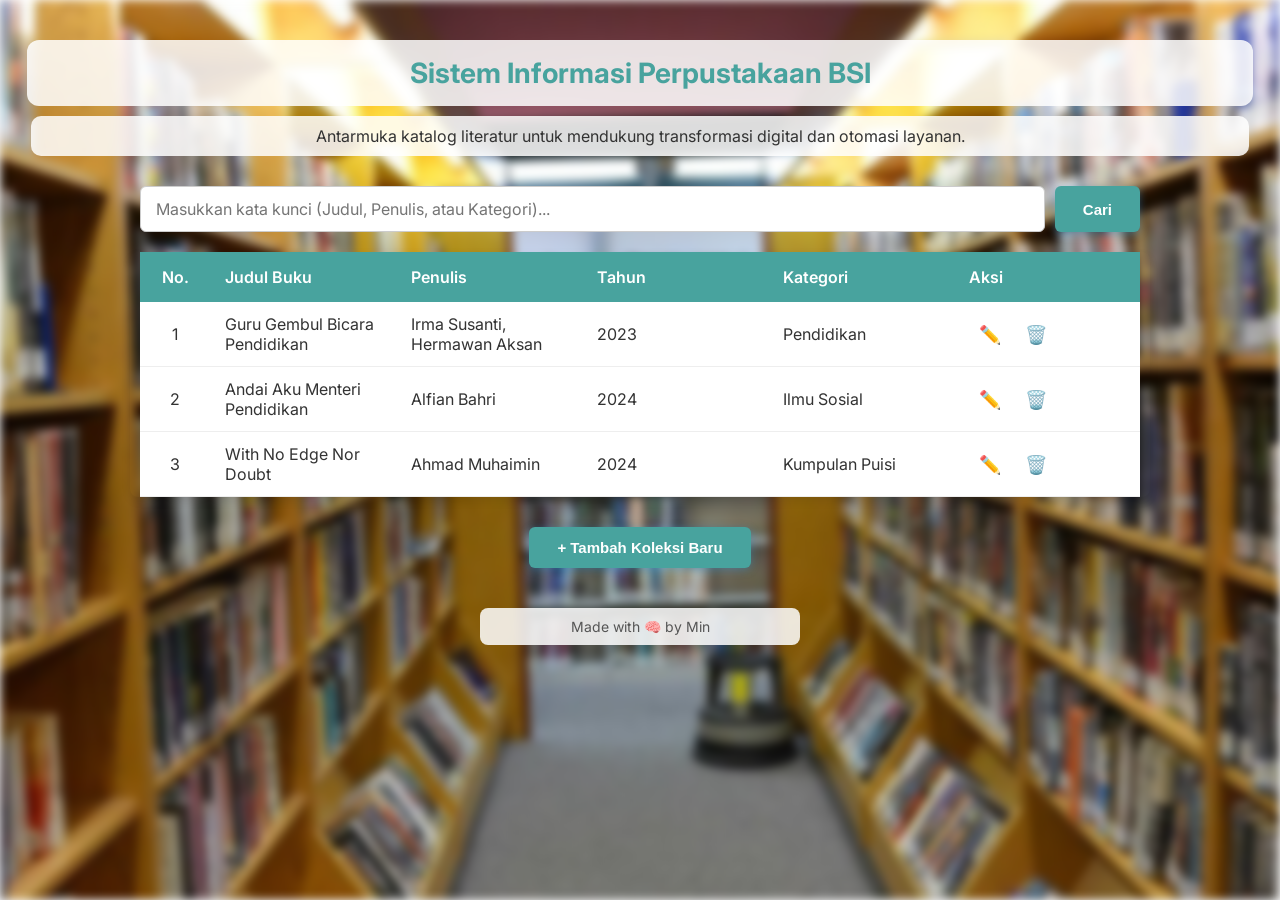
==== index.html @ ca80506d "Add min" ====
<!DOCTYPE html>
<html lang="id">
<head>
    <meta charset="UTF-8">
    <meta name="viewport" content="width=device-width, initial-scale=1.0">
    <link href="https://fonts.googleapis.com/css2?family=Inter:wght@100..900&display=swap" rel="stylesheet">
    <title>Sistem Otomasi Perpustakaan Digital</title>
    
    <style>
        /* (Kode CSS ini sama persis dengan sebelumnya, tidak ada yang diubah) */
        body { 
            font-family: 'Inter', sans-serif; 
            color: #333; 
            margin: 0; 
            padding: 40px 20px; 
            position: relative;
            box-sizing: border-box;
        }
        body::before {
            content: '';
            position: fixed;
            top: 0;
            left: 0;
            width: 100%;
            height: 100%;
            background-image: url('assets/perpus.jpeg');
            background-size: cover;
            background-position: center;
            filter: blur(5px);
            z-index: -1;
        }
        h1 { font-size: 28px; color: #48a39e; text-align: center; padding: 16px 24px; margin: 0 auto 10px; background-color: rgba(255,255,255,0.85); border-radius: 12px; max-width: 95%; word-break: break-word; }
        .deskripsi-sistem { text-align: center; font-size: 16px; color: #333333; margin: 0 auto 30px; padding: 10px 20px; background-color: rgba(255,255,255,0.85); border-radius: 10px; max-width: 95%; word-break: break-word; }
        
        .wadah-pencarian { max-width: 1000px; margin: 0 auto 20px auto; display: flex; gap: 10px; }
        .input-pencarian { flex-grow: 1; padding: 12px 15px; border: 1px solid #ccc; border-radius: 6px; font-size: 16px; font-family: inherit; transition: border-color 0.3s; }
        .input-pencarian:focus { outline: none; border-color: #48a39e; box-shadow: 0 0 5px rgba(52, 152, 219, 0.3); }
        .tombol-cari { display: inline-block; background-color: #48a39e; color: white; border: none; padding: 12px 28px; border-radius: 6px; font-weight: bold; font-size: 15px; cursor: pointer; transition: all 0.3s ease; box-shadow: 0 2px 8px rgba(52, 152, 219, 0.4); box-sizing: border-box; }
        .tombol-cari:hover { background-color: #F2AB3B; box-shadow: 0 4px 12px rgba(52, 152, 219, 0.45); transform: translateY(-2px); }

        .wadah-tabel { width: 100%; max-width: 1000px; margin: 0 auto 30px auto; overflow-x: auto; box-shadow: 0 4px 10px rgba(0,0,0,0.08); border-radius: 8px; padding: 0 10px; }
        table { width: 100%; border-collapse: collapse; background-color: #ffffff; table-layout: fixed; }
        th { background-color: #48a39e; color: #ffffff; padding: 15px; text-align: left; font-weight: 600; white-space: nowrap; }
        th:first-child, td:first-child { width: 40px; text-align: center; }
        td { padding: 12px 15px; border-bottom: 1px solid #eeeeee; word-break: break-word; }
        tr:hover { background-color: #f8fbff; }

        .wadah-tombol { text-align: center; }
        .tombol-utama { display: inline-block; background-color: #48a39e; color: white; padding: 12px 28px; text-decoration: none; border-radius: 6px; font-weight: bold; font-size: 15px; transition: all 0.3s ease; box-shadow: 0 2px 8px rgba(52, 152, 219, 0.4); box-sizing: border-box; border: none; outline: none; }
        .tombol-utama:hover { background-color: #F2AB3B; box-shadow: 0 4px 12px rgba(52, 152, 219, 0.45); transform: translateY(-2px); }

        /* Tambahan: gaya untuk tautan judul buku di tabel */
        .link-buku { color: inherit; text-decoration: none; }
        .link-buku:hover { color: #F2AB3B; text-decoration: underline; }

        /* Pastikan input/textarea tidak overflow dari wadahnya */
        #formTambah input,
        #formTambah textarea {
            width: 100%;
            box-sizing: border-box;
        }

        /* Gaya untuk ikon aksi */
        .icon-edit, .icon-delete {
            cursor: pointer;
            margin: 0 5px;
            font-size: 18px;
            padding: 5px;
            border-radius: 4px;
            transition: background-color 0.3s;
        }
        .icon-edit:hover {
            background-color: #e8f4f8;
        }
        .icon-delete:hover {
            background-color: #ffeaea;
        }

        @media screen and (max-width: 600px) {
            body { padding: 15px 10px; }
            h1 { font-size: 24px; padding: 12px 18px; }
            .deskripsi-sistem { font-size: 14px; padding: 8px 16px; }
            th, td { padding: 8px 10px; font-size: 14px; }
            th { white-space: normal; }
            .wadah-pencarian { flex-direction: column; gap: 8px; }
            .input-pencarian { font-size: 14px; padding: 10px 12px; }
            .tombol-cari { width: 100%; padding: 10px; font-size: 14px; }
            .wadah-tabel { margin: 0 -10px; }
            table { font-size: 14px; }
            .wadah-tombol { margin: 20px 0; }
            .tombol-utama { display: block; width: 100%; font-size: 14px; padding: 12px; margin-bottom: 10px; }
            #formTambah { margin: 20px -10px; padding: 15px; }
            #formTambah h2 { font-size: 18px; }
            #formTambah > div { grid-template-columns: 1fr; }
            #formTambah label { padding: 10px; }
            #formTambah input, #formTambah textarea { font-size: 14px; padding: 8px; }
            .icon-edit, .icon-delete { font-size: 16px; padding: 4px; }
        }
    </style>
</head>
<body>

    <h1>Sistem Informasi Perpustakaan BSI</h1>
    <p class="deskripsi-sistem">Antarmuka katalog literatur untuk mendukung transformasi digital dan otomasi layanan.</p>

    <div class="wadah-pencarian">
        <input type="text" id="inputPencarian" class="input-pencarian" placeholder="Masukkan kata kunci (Judul, Penulis, atau Kategori)...">
        <button class="tombol-cari">Cari</button>
    </div>

    <div class="wadah-tabel">
        <table id="tabelKatalog">
            <tr>
                <th>No.</th>
                <th>Judul Buku</th>
                <th>Penulis</th>
                <th>Tahun</th>
                <th>Kategori</th>
            </tr>
            <tr>
                <td>1</td>
                <td><a class="link-buku" href="detail.html?id=1">Guru Gembul Bicara Pendidikan</a></td>
                <td>Irma Susanti, Hermawan Aksan</td>
                <td>2023</td>
                <td>Pendidikan</td>
            </tr>
            <tr>
                <td>2</td>
                <td><a class="link-buku" href="detail.html?id=2">Andai Aku Menteri Pendidikan</a></td>
                <td>Alfian Bahri</td>
                <td>2024</td>
                <td>Ilmu Sosial</td>
            </tr>
            <tr>
                <td>3</td>
                <td><a class="link-buku" href="detail.html?id=3">With No Edge Nor Doubt</a></td>
                <td>Ahmad Muhaimin</td>
                <td>2024</td>
                <td>Kumpulan Puisi</td>
            </tr>
        </table>
    </div>

    <div class="wadah-tombol">
        <button id="btnTambah" class="tombol-utama">+ Tambah Koleksi Baru</button>
    </div>

    <div id="formTambah" style="max-width: 800px; margin: 20px auto 30px auto; display: none; background: #fff; padding: 20px; border-radius: 8px; box-shadow: 0 4px 10px rgba(0,0,0,0.05);">
        <h2 style="margin-top: 0;">Tambah Koleksi Baru</h2>
        <div style="display: grid; grid-template-columns: 1fr 1fr; gap: 12px;">
            <label style="display: block; border: 1px solid #e0e0e0; border-radius: 10px; padding: 12px;">
                Judul
                <input id="inputJudul" type="text" style="width:100%; padding: 10px; margin-top: 6px; border: 1px solid #ccc; border-radius: 6px;" />
            </label>
            <label style="display: block; border: 1px solid #e0e0e0; border-radius: 10px; padding: 12px;">
                Penulis
                <input id="inputPenulis" type="text" style="width:100%; padding: 10px; margin-top: 6px; border: 1px solid #ccc; border-radius: 6px;" />
            </label>
            <label style="display: block; border: 1px solid #e0e0e0; border-radius: 10px; padding: 12px;">
                Tahun
                <input id="inputTahun" type="text" style="width:100%; padding: 10px; margin-top: 6px; border: 1px solid #ccc; border-radius: 6px;" />
            </label>
            <label style="display: block; border: 1px solid #e0e0e0; border-radius: 10px; padding: 12px;">
                Kategori
                <input id="inputKategori" type="text" style="width:100%; padding: 10px; margin-top: 6px; border: 1px solid #ccc; border-radius: 6px;" />
            </label>
            <label style="grid-column: 1 / -1; display: block; border: 1px solid #e0e0e0; border-radius: 10px; padding: 12px;">
                URL Cover (opsional)
                <input id="inputCover" type="text" placeholder="https://..." style="width:100%; padding: 10px; margin-top: 6px; border: 1px solid #ccc; border-radius: 6px;" />
            </label>
            <label style="grid-column: 1 / -1; display: block; border: 1px solid #e0e0e0; border-radius: 10px; padding: 12px;">
                Deskripsi (opsional)
                <textarea id="inputDeskripsi" rows="4" style="width:100%; padding: 10px; margin-top: 6px; border: 1px solid #ccc; border-radius: 6px;"></textarea>
            </label>
        </div>
        <div style="margin-top: 18px; display: flex; gap: 12px;">
            <button id="btnSimpan" class="tombol-utama" style="flex: 1;">Simpan</button>
            <button id="btnBatal" class="tombol-utama" style="flex: 1; background-color: #ccc; color: #333;">Batal</button>
        </div>
    </div>

    <script>
        const inputPencarian = document.getElementById("inputPencarian");
        const tabel = document.getElementById("tabelKatalog");
        const btnTambah = document.getElementById("btnTambah");
        const formTambah = document.getElementById("formTambah");
        const btnSimpan = document.getElementById("btnSimpan");
        const btnBatal = document.getElementById("btnBatal");
        const inputJudul = document.getElementById("inputJudul");
        const inputPenulis = document.getElementById("inputPenulis");
        const inputTahun = document.getElementById("inputTahun");
        const inputKategori = document.getElementById("inputKategori");
        const inputCover = document.getElementById("inputCover");
        const inputDeskripsi = document.getElementById("inputDeskripsi");

        const defaultBooks = [
            { id: "1", judul: "Guru Gembul Bicara Pendidikan", penulis: "Irma Susanti, Hermawan Aksan", tahun: "2023", kategori: "Pendidikan", cover: "https://via.placeholder.com/200x300/48a39e/ffffff?text=Guru+Gembul", deskripsi: "Buku inspiratif yang membahas gagasan pendidikan dengan gaya dialog yang ringan dan penuh semangat." },
            { id: "2", judul: "Andai Aku Menteri Pendidikan", penulis: "Alfian Bahri", tahun: "2024", kategori: "Ilmu Sosial", cover: "https://via.placeholder.com/200x300/48a39e/ffffff?text=Andai+Aku", deskripsi: "Refleksi dan rencana aksi pada sistem pendidikan, ditawarkan dari perspektif tokoh fiksi sebagai menteri." },
            { id: "3", judul: "With No Edge Nor Doubt", penulis: "Ahmad Muhaimin", tahun: "2024", kategori: "Kumpulan Puisi", cover: "https://via.placeholder.com/200x300/48a39e/ffffff?text=Puisi", deskripsi: "Kumpulan puisi modern yang penuh emosi dan imaji, cocok untuk pembaca yang mencari kedalaman rasa." }
        ];

        function loadFromStorage() {
            try {
                const raw = localStorage.getItem('katalogBuku');
                return raw ? JSON.parse(raw) : [];
            } catch {
                return [];
            }
        }

        function saveToStorage(data) {
            localStorage.setItem('katalogBuku', JSON.stringify(data));
        }

        function getDeletedIds() {
            try {
                const raw = localStorage.getItem('katalogHapus');
                return raw ? JSON.parse(raw) : [];
            } catch {
                return [];
            }
        }

        function setDeletedIds(ids) {
            localStorage.setItem('katalogHapus', JSON.stringify(ids));
        }

        function getAllBooks() {
            const stored = loadFromStorage();
            const deleted = new Set(getDeletedIds());
            const merged = [];

            // Masukkan default books (kecuali yang sudah dihapus)
            defaultBooks.forEach(b => {
                if (!deleted.has(b.id)) {
                    merged.push(b);
                }
            });

            // Masukkan buku yang disimpan (tambahan / update), kecuali yang dihapus
            stored.forEach(b => {
                if (!deleted.has(b.id)) {
                    // Hapus versi default jika ada, lalu tambahkan versi terbaru
                    const idx = merged.findIndex(m => m.id === b.id);
                    if (idx !== -1) merged.splice(idx, 1);
                    merged.push(b);
                }
            });

            return merged;
        }

        function markBookDeleted(id) {
            const deleted = new Set(getDeletedIds());
            deleted.add(id);
            setDeletedIds(Array.from(deleted));
        }

        function unmarkBookDeleted(id) {
            const deleted = new Set(getDeletedIds());
            deleted.delete(id);
            setDeletedIds(Array.from(deleted));
        }

        function renderTable(books) {
            const rows = [
                `<tr>
                    <th>No.</th>
                    <th>Judul Buku</th>
                    <th>Penulis</th>
                    <th>Tahun</th>
                    <th>Kategori</th>
                    <th>Aksi</th>
                </tr>`
            ];

            books.forEach((b, idx) => {
                rows.push(`
                    <tr>
                        <td>${idx + 1}</td>
                        <td><a class="link-buku" href="detail.html?id=${b.id}">${b.judul}</a></td>
                        <td>${b.penulis}</td>
                        <td>${b.tahun}</td>
                        <td>${b.kategori}</td>
                        <td>
                            <span class="icon-edit" onclick="editBook('${b.id}')" title="Sunting">✏️</span>
                            <span class="icon-delete" onclick="deleteBook('${b.id}')" title="Hapus">🗑️</span>
                        </td>
                    </tr>
                `);
            });

            tabel.innerHTML = rows.join('');
        }

        let editingId = null;

        function refreshTable() {
            renderTable(getAllBooks());
            filterTable();
        }

        function setEditMode(id) {
            editingId = id;
            btnSimpan.innerText = 'Perbarui';
            btnSimpan.classList.add('tombol-utama');
            btnSimpan.style.backgroundColor = '#F2AB3B';
        }

        function clearEditMode() {
            editingId = null;
            btnSimpan.innerText = 'Simpan';
            btnSimpan.style.backgroundColor = '';
        }

        function filterTable() {
            const kataKunci = inputPencarian.value.toLowerCase();
            const baris = tabel.getElementsByTagName('tr');

            for (let i = 1; i < baris.length; i++) {
                const selData = baris[i].getElementsByTagName('td');
                let adaKecocokan = false;

                for (let j = 0; j < selData.length; j++) {
                    if (selData[j] && selData[j].innerText.toLowerCase().includes(kataKunci)) {
                        adaKecocokan = true;
                        break;
                    }
                }

                baris[i].style.display = adaKecocokan ? '' : 'none';
            }
        }

        function showForm(show) {
            formTambah.style.display = show ? 'block' : 'none';
            if (!show) {
                inputJudul.value = '';
                inputPenulis.value = '';
                inputTahun.value = '';
                inputKategori.value = '';
                inputCover.value = '';
            }
        }

        function generateNewId() {
            const allBooks = getAllBooks();
            const maxId = allBooks.reduce((max, b) => {
                const n = parseInt(b.id, 10);
                return Number.isNaN(n) ? max : Math.max(max, n);
            }, 0);
            return String(maxId + 1);
        }

        function addBook(book) {
            const stored = loadFromStorage();
            const idx = stored.findIndex(b => b.id === book.id);
            if (idx > -1) {
                stored[idx] = book; // update
            } else {
                stored.push(book);
            }
            saveToStorage(stored);
            unmarkBookDeleted(book.id);
            refreshTable();
        }

        function deleteBook(id) {
            console.log('deleteBook called with id:', id, typeof id);
            if (!confirm('Yakin ingin menghapus buku ini?')) {
                console.log('Delete cancelled by user');
                return;
            }
            console.log('Delete confirmed, proceeding...');
            const stored = loadFromStorage();
            console.log('stored before filter:', stored);
            const filtered = stored.filter(b => {
                console.log('Checking book id:', b.id, typeof b.id, 'vs', id, typeof id, 'equal?', b.id === id);
                return b.id !== id;
            });
            console.log('filtered:', filtered);
            saveToStorage(filtered);
            markBookDeleted(id);
            console.log('Book marked as deleted, refreshing table...');
            refreshTable();
        }

        function editBook(id) {
            console.log('editBook called with id:', id, typeof id);
            const all = getAllBooks();
            const buku = all.find(b => b.id === id);
            console.log('buku found:', buku);
            if (!buku) return;

            inputJudul.value = buku.judul;
            inputPenulis.value = buku.penulis;
            inputTahun.value = buku.tahun;
            inputKategori.value = buku.kategori;
            inputCover.value = buku.cover;
            inputDeskripsi.value = buku.deskripsi || '';

            setEditMode(id);
            showForm(true);
        }

        btnTambah.addEventListener('click', () => {
            clearEditMode();
            showForm(true);
        });
        btnBatal.addEventListener('click', () => {
            clearEditMode();
            showForm(false);
        });

        btnSimpan.addEventListener('click', () => {
            const judul = inputJudul.value.trim();
            const penulis = inputPenulis.value.trim();
            const tahun = inputTahun.value.trim();
            const kategori = inputKategori.value.trim();
            const cover = inputCover.value.trim() || `https://via.placeholder.com/200x300/48a39e/ffffff?text=${encodeURIComponent(judul)}`;
            const deskripsi = inputDeskripsi.value.trim() || 'Deskripsi belum tersedia.';

            if (!judul || !penulis || !tahun || !kategori) {
                alert('Silakan isi semua kolom (judul, penulis, tahun, kategori).');
                return;
            }

            const bookData = {
                id: editingId || generateNewId(),
                judul,
                penulis,
                tahun,
                kategori,
                cover,
                deskripsi
            };

            addBook(bookData);
            clearEditMode();
            showForm(false);
        });

        inputPencarian.addEventListener('keyup', filterTable);

        // Jika URL memiliki parameter edit, langsung buka form dan isi
        const urlParams = new URLSearchParams(window.location.search);
        const editId = urlParams.get('edit');
        if (editId) {
            editBook(editId);
        }

        refreshTable();

        // Kode sementara untuk debug: cetak localStorage ke console
        console.log('Data di localStorage (katalogBuku):', localStorage.getItem('katalogBuku'));
        console.log('Data dihapus (katalogHapus):', localStorage.getItem('katalogHapus'));
    </script>
    <footer style="text-align:center; margin-top:40px; font-size:14px; color:#555; background-color:rgba(255,255,255,0.85); padding:10px; border-radius:8px; max-width:300px; margin-left:auto; margin-right:auto;">
    Made with 🧠 by 
    <a href="https://github.com/mymn-fy" target="_blank"
       style="color:inherit; text-decoration:none;"
       onmousedown="this.style.color='#F2AB3B'; this.style.textDecoration='underline';"
       onmouseup="this.style.color='inherit'; this.style.textDecoration='none';"
       onmouseleave="this.style.color='inherit'; this.style.textDecoration='none';">
       Min
    </a>
</footer>
</body>
</html>
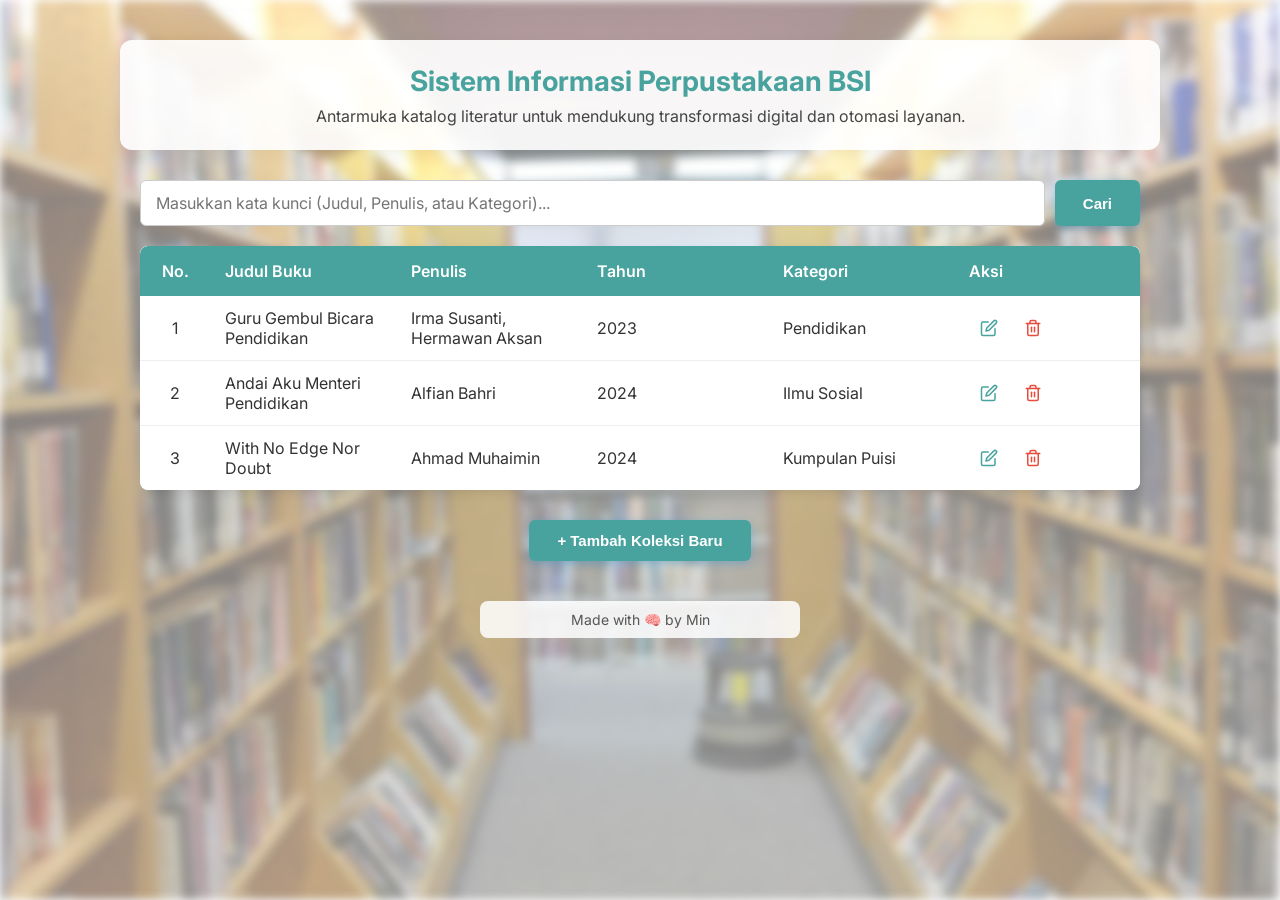
==== commit efcd00bc: "fix desain" ====
--- a/index.html
+++ b/index.html
@@ -7,7 +7,6 @@
     <title>Sistem Otomasi Perpustakaan Digital</title>
     
     <style>
-        /* (Kode CSS ini sama persis dengan sebelumnya, tidak ada yang diubah) */
         body { 
             font-family: 'Inter', sans-serif; 
             color: #333; 
@@ -21,16 +20,29 @@
             position: fixed;
             top: 0;
             left: 0;
-            width: 100%;
-            height: 100%;
+            width: 100vw;
+            height: 100vh;
             background-image: url('assets/perpus.jpeg');
             background-size: cover;
             background-position: center;
+            background-attachment: fixed;
             filter: blur(5px);
+            opacity: 0.5;
             z-index: -1;
-        }
-        h1 { font-size: 28px; color: #48a39e; text-align: center; padding: 16px 24px; margin: 0 auto 10px; background-color: rgba(255,255,255,0.85); border-radius: 12px; max-width: 95%; word-break: break-word; }
-        .deskripsi-sistem { text-align: center; font-size: 16px; color: #333333; margin: 0 auto 30px; padding: 10px 20px; background-color: rgba(255,255,255,0.85); border-radius: 10px; max-width: 95%; word-break: break-word; }
+            transform: translateZ(0);
+        }
+        .header-utama {
+            background-color: rgba(255, 255, 255, 0.9);
+            padding: 24px 20px;
+            margin: 0 auto 30px auto;
+            text-align: center;
+            border-radius: 12px;
+            max-width: 1000px;
+            box-shadow: 0 4px 15px rgba(0,0,0,0.05);
+            backdrop-filter: blur(5px);
+        }
+        .header-utama h1 { font-size: 28px; color: #48a39e; margin: 0 0 8px 0; padding: 0; }
+        .header-utama p { font-size: 16px; color: #444; margin: 0; }
         
         .wadah-pencarian { max-width: 1000px; margin: 0 auto 20px auto; display: flex; gap: 10px; }
         .input-pencarian { flex-grow: 1; padding: 12px 15px; border: 1px solid #ccc; border-radius: 6px; font-size: 16px; font-family: inherit; transition: border-color 0.3s; }
@@ -38,11 +50,12 @@
         .tombol-cari { display: inline-block; background-color: #48a39e; color: white; border: none; padding: 12px 28px; border-radius: 6px; font-weight: bold; font-size: 15px; cursor: pointer; transition: all 0.3s ease; box-shadow: 0 2px 8px rgba(52, 152, 219, 0.4); box-sizing: border-box; }
         .tombol-cari:hover { background-color: #F2AB3B; box-shadow: 0 4px 12px rgba(52, 152, 219, 0.45); transform: translateY(-2px); }
 
-        .wadah-tabel { width: 100%; max-width: 1000px; margin: 0 auto 30px auto; overflow-x: auto; box-shadow: 0 4px 10px rgba(0,0,0,0.08); border-radius: 8px; padding: 0 10px; }
-        table { width: 100%; border-collapse: collapse; background-color: #ffffff; table-layout: fixed; }
+        .wadah-tabel { width: 100%; max-width: 1000px; margin: 0 auto 30px auto; overflow-x: auto; box-shadow: 0 4px 10px rgba(0,0,0,0.08); border-radius: 8px; background-color: #ffffff; }
+        table { width: 100%; border-collapse: separate; border-spacing: 0; background-color: #ffffff; table-layout: fixed; border-radius: 8px; overflow: hidden; }
         th { background-color: #48a39e; color: #ffffff; padding: 15px; text-align: left; font-weight: 600; white-space: nowrap; }
         th:first-child, td:first-child { width: 40px; text-align: center; }
         td { padding: 12px 15px; border-bottom: 1px solid #eeeeee; word-break: break-word; }
+        tr:last-child td { border-bottom: none; }
         tr:hover { background-color: #f8fbff; }
 
         .wadah-tombol { text-align: center; }
@@ -64,29 +77,41 @@
         .icon-edit, .icon-delete {
             cursor: pointer;
             margin: 0 5px;
-            font-size: 18px;
-            padding: 5px;
+            padding: 6px;
             border-radius: 4px;
-            transition: background-color 0.3s;
+            transition: all 0.3s;
+            display: inline-flex;
+            align-items: center;
+            justify-content: center;
+            vertical-align: middle;
+        }
+        .icon-edit {
+            color: #48a39e;
         }
         .icon-edit:hover {
             background-color: #e8f4f8;
+            color: #367c78;
+        }
+        .icon-delete {
+            color: #e74c3c;
         }
         .icon-delete:hover {
             background-color: #ffeaea;
+            color: #c0392b;
         }
 
         @media screen and (max-width: 600px) {
             body { padding: 15px 10px; }
-            h1 { font-size: 24px; padding: 12px 18px; }
-            .deskripsi-sistem { font-size: 14px; padding: 8px 16px; }
+            .header-utama { padding: 20px 15px; margin-bottom: 20px; }
+            .header-utama h1 { font-size: 22px; }
+            .header-utama p { font-size: 14px; }
             th, td { padding: 8px 10px; font-size: 14px; }
             th { white-space: normal; }
             .wadah-pencarian { flex-direction: column; gap: 8px; }
             .input-pencarian { font-size: 14px; padding: 10px 12px; }
             .tombol-cari { width: 100%; padding: 10px; font-size: 14px; }
-            .wadah-tabel { margin: 0 -10px; }
-            table { font-size: 14px; }
+        .wadah-tabel { margin: 0 0 20px 0; }
+        table { font-size: 14px; min-width: 700px; }
             .wadah-tombol { margin: 20px 0; }
             .tombol-utama { display: block; width: 100%; font-size: 14px; padding: 12px; margin-bottom: 10px; }
             #formTambah { margin: 20px -10px; padding: 15px; }
@@ -100,8 +125,10 @@
 </head>
 <body>
 
-    <h1>Sistem Informasi Perpustakaan BSI</h1>
-    <p class="deskripsi-sistem">Antarmuka katalog literatur untuk mendukung transformasi digital dan otomasi layanan.</p>
+    <header class="header-utama">
+        <h1>Sistem Informasi Perpustakaan BSI</h1>
+        <p>Antarmuka katalog literatur untuk mendukung transformasi digital dan otomasi layanan.</p>
+    </header>
 
     <div class="wadah-pencarian">
         <input type="text" id="inputPencarian" class="input-pencarian" placeholder="Masukkan kata kunci (Judul, Penulis, atau Kategori)...">
@@ -110,34 +137,7 @@
 
     <div class="wadah-tabel">
         <table id="tabelKatalog">
-            <tr>
-                <th>No.</th>
-                <th>Judul Buku</th>
-                <th>Penulis</th>
-                <th>Tahun</th>
-                <th>Kategori</th>
-            </tr>
-            <tr>
-                <td>1</td>
-                <td><a class="link-buku" href="detail.html?id=1">Guru Gembul Bicara Pendidikan</a></td>
-                <td>Irma Susanti, Hermawan Aksan</td>
-                <td>2023</td>
-                <td>Pendidikan</td>
-            </tr>
-            <tr>
-                <td>2</td>
-                <td><a class="link-buku" href="detail.html?id=2">Andai Aku Menteri Pendidikan</a></td>
-                <td>Alfian Bahri</td>
-                <td>2024</td>
-                <td>Ilmu Sosial</td>
-            </tr>
-            <tr>
-                <td>3</td>
-                <td><a class="link-buku" href="detail.html?id=3">With No Edge Nor Doubt</a></td>
-                <td>Ahmad Muhaimin</td>
-                <td>2024</td>
-                <td>Kumpulan Puisi</td>
-            </tr>
+            <!-- Tabel akan di-render secara otomatis oleh JavaScript -->
         </table>
     </div>
 
@@ -180,6 +180,9 @@
     </div>
 
     <script>
+        // ==========================================
+        // --- 1. SELEKSI ELEMEN DOM ---
+        // ==========================================
         const inputPencarian = document.getElementById("inputPencarian");
         const tabel = document.getElementById("tabelKatalog");
         const btnTambah = document.getElementById("btnTambah");
@@ -193,12 +196,42 @@
         const inputCover = document.getElementById("inputCover");
         const inputDeskripsi = document.getElementById("inputDeskripsi");
 
+        // ==========================================
+        // --- 2. DATA DEFAULT ---
+        // ==========================================
         const defaultBooks = [
-            { id: "1", judul: "Guru Gembul Bicara Pendidikan", penulis: "Irma Susanti, Hermawan Aksan", tahun: "2023", kategori: "Pendidikan", cover: "https://via.placeholder.com/200x300/48a39e/ffffff?text=Guru+Gembul", deskripsi: "Buku inspiratif yang membahas gagasan pendidikan dengan gaya dialog yang ringan dan penuh semangat." },
-            { id: "2", judul: "Andai Aku Menteri Pendidikan", penulis: "Alfian Bahri", tahun: "2024", kategori: "Ilmu Sosial", cover: "https://via.placeholder.com/200x300/48a39e/ffffff?text=Andai+Aku", deskripsi: "Refleksi dan rencana aksi pada sistem pendidikan, ditawarkan dari perspektif tokoh fiksi sebagai menteri." },
-            { id: "3", judul: "With No Edge Nor Doubt", penulis: "Ahmad Muhaimin", tahun: "2024", kategori: "Kumpulan Puisi", cover: "https://via.placeholder.com/200x300/48a39e/ffffff?text=Puisi", deskripsi: "Kumpulan puisi modern yang penuh emosi dan imaji, cocok untuk pembaca yang mencari kedalaman rasa." }
+            {
+                id: "1",
+                judul: "Guru Gembul Bicara Pendidikan",
+                penulis: "Irma Susanti, Hermawan Aksan",
+                tahun: "2023",
+                kategori: "Pendidikan",
+                cover: "assets/ggbp.jpg",
+                deskripsi: "Buku inspiratif yang membahas gagasan pendidikan dengan gaya dialog yang ringan dan penuh semangat."
+            },
+            {
+                id: "2",
+                judul: "Andai Aku Menteri Pendidikan",
+                penulis: "Alfian Bahri",
+                tahun: "2024",
+                kategori: "Ilmu Sosial",
+                cover: "assets/ab.jpg",
+                deskripsi: "Refleksi dan rencana aksi pada sistem pendidikan, ditawarkan dari perspektif tokoh fiksi sebagai menteri."
+            },
+            {
+                id: "3",
+                judul: "With No Edge Nor Doubt",
+                penulis: "Ahmad Muhaimin",
+                tahun: "2024",
+                kategori: "Kumpulan Puisi",
+                cover: "assets/min.jpeg",
+                deskripsi: "Kumpulan puisi modern yang penuh emosi dan imaji, cocok untuk pembaca yang mencari kedalaman rasa."
+            }
         ];
 
+        // ==========================================
+        // --- 3. FUNGSI PENYIMPANAN (LOCAL STORAGE) ---
+        // ==========================================
         function loadFromStorage() {
             try {
                 const raw = localStorage.getItem('katalogBuku');
@@ -225,6 +258,9 @@
             localStorage.setItem('katalogHapus', JSON.stringify(ids));
         }
 
+        // ==========================================
+        // --- 4. FUNGSI PENGELOLAAN DATA BUKU ---
+        // ==========================================
         function getAllBooks() {
             const stored = loadFromStorage();
             const deleted = new Set(getDeletedIds());
@@ -262,6 +298,9 @@
             setDeletedIds(Array.from(deleted));
         }
 
+        // ==========================================
+        // --- 5. FUNGSI RENDER ANTARMUKA ---
+        // ==========================================
         function renderTable(books) {
             const rows = [
                 `<tr>
@@ -282,9 +321,13 @@
                         <td>${b.penulis}</td>
                         <td>${b.tahun}</td>
                         <td>${b.kategori}</td>
-                        <td>
-                            <span class="icon-edit" onclick="editBook('${b.id}')" title="Sunting">✏️</span>
-                            <span class="icon-delete" onclick="deleteBook('${b.id}')" title="Hapus">🗑️</span>
+                        <td style="white-space: nowrap;">
+                            <span class="icon-edit" onclick="editBook('${b.id}')" title="Sunting">
+                                <svg width="18" height="18" viewBox="0 0 24 24" fill="none" stroke="currentColor" stroke-width="2" stroke-linecap="round" stroke-linejoin="round"><path d="M11 4H4a2 2 0 0 0-2 2v14a2 2 0 0 0 2 2h14a2 2 0 0 0 2-2v-7"></path><path d="M18.5 2.5a2.121 2.121 0 0 1 3 3L12 15l-4 1 1-4 9.5-9.5z"></path></svg>
+                            </span>
+                            <span class="icon-delete" onclick="deleteBook('${b.id}')" title="Hapus">
+                                <svg width="18" height="18" viewBox="0 0 24 24" fill="none" stroke="currentColor" stroke-width="2" stroke-linecap="round" stroke-linejoin="round"><polyline points="3 6 5 6 21 6"></polyline><path d="M19 6v14a2 2 0 0 1-2 2H7a2 2 0 0 1-2-2V6m3 0V4a2 2 0 0 1 2-2h4a2 2 0 0 1 2 2v2"></path><line x1="10" y1="11" x2="10" y2="17"></line><line x1="14" y1="11" x2="14" y2="17"></line></svg>
+                            </span>
                         </td>
                     </tr>
                 `);
@@ -295,6 +338,9 @@
 
         let editingId = null;
 
+        // ==========================================
+        // --- 6. FUNGSI INTERAKSI PENGGUNA ---
+        // ==========================================
         function refreshTable() {
             renderTable(getAllBooks());
             filterTable();
@@ -366,30 +412,21 @@
         }
 
         function deleteBook(id) {
-            console.log('deleteBook called with id:', id, typeof id);
             if (!confirm('Yakin ingin menghapus buku ini?')) {
-                console.log('Delete cancelled by user');
                 return;
             }
-            console.log('Delete confirmed, proceeding...');
             const stored = loadFromStorage();
-            console.log('stored before filter:', stored);
             const filtered = stored.filter(b => {
-                console.log('Checking book id:', b.id, typeof b.id, 'vs', id, typeof id, 'equal?', b.id === id);
                 return b.id !== id;
             });
-            console.log('filtered:', filtered);
             saveToStorage(filtered);
             markBookDeleted(id);
-            console.log('Book marked as deleted, refreshing table...');
             refreshTable();
         }
 
         function editBook(id) {
-            console.log('editBook called with id:', id, typeof id);
             const all = getAllBooks();
             const buku = all.find(b => b.id === id);
-            console.log('buku found:', buku);
             if (!buku) return;
 
             inputJudul.value = buku.judul;
@@ -403,6 +440,9 @@
             showForm(true);
         }
 
+        // ==========================================
+        // --- 7. EVENT LISTENERS ---
+        // ==========================================
         btnTambah.addEventListener('click', () => {
             clearEditMode();
             showForm(true);
@@ -442,27 +482,28 @@
 
         inputPencarian.addEventListener('keyup', filterTable);
 
-        // Jika URL memiliki parameter edit, langsung buka form dan isi
+        // ==========================================
+        // --- 8. INISIALISASI HALAMAN ---
+        // ==========================================
+        
+        // Cek jika URL memiliki parameter edit, langsung buka form dan isi data
         const urlParams = new URLSearchParams(window.location.search);
         const editId = urlParams.get('edit');
         if (editId) {
             editBook(editId);
         }
 
+        // Muat tabel saat halaman pertama kali dibuka
         refreshTable();
-
-        // Kode sementara untuk debug: cetak localStorage ke console
-        console.log('Data di localStorage (katalogBuku):', localStorage.getItem('katalogBuku'));
-        console.log('Data dihapus (katalogHapus):', localStorage.getItem('katalogHapus'));
     </script>
     <footer style="text-align:center; margin-top:40px; font-size:14px; color:#555; background-color:rgba(255,255,255,0.85); padding:10px; border-radius:8px; max-width:300px; margin-left:auto; margin-right:auto;">
     Made with 🧠 by 
     <a href="https://github.com/mymn-fy" target="_blank"
-       style="color:inherit; text-decoration:none;"
-       onmousedown="this.style.color='#F2AB3B'; this.style.textDecoration='underline';"
-       onmouseup="this.style.color='inherit'; this.style.textDecoration='none';"
-       onmouseleave="this.style.color='inherit'; this.style.textDecoration='none';">
-       Min
+        style="color:inherit; text-decoration:none;"
+        onmousedown="this.style.color='#F2AB3B'; this.style.textDecoration='underline';"
+        onmouseup="this.style.color='inherit'; this.style.textDecoration='none';"
+        onmouseleave="this.style.color='inherit'; this.style.textDecoration='none';">
+        Min
     </a>
 </footer>
 </body>
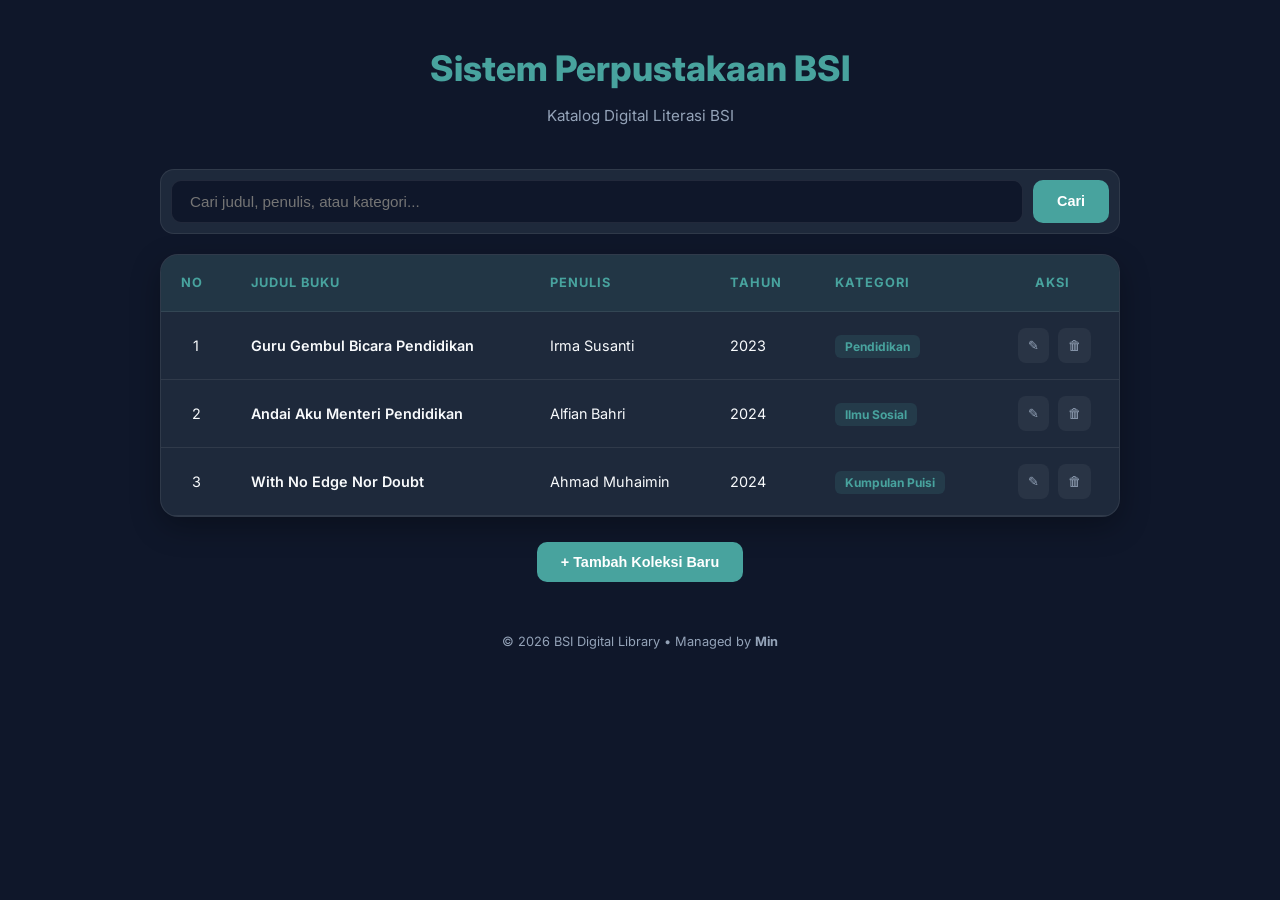
==== commit 5b9eca12: "2 - 1" ====
--- a/index.html
+++ b/index.html
@@ -3,508 +3,340 @@
 <head>
     <meta charset="UTF-8">
     <meta name="viewport" content="width=device-width, initial-scale=1.0">
-    <link href="https://fonts.googleapis.com/css2?family=Inter:wght@100..900&display=swap" rel="stylesheet">
-    <title>Sistem Otomasi Perpustakaan Digital</title>
+    <title>Sistem Informasi Perpustakaan BSI</title>
+    <!-- Google Fonts -->
+    <link href="https://fonts.googleapis.com/css2?family=Inter:wght@300;400;500;600;700;800&display=swap" rel="stylesheet">
     
     <style>
+        /* --- ROOT & THEME --- */
+        :root {
+            --bg-body: #0f172a;
+            --bg-card: #1e293b;
+            --primary: #48a39e;
+            --primary-hover: #367c78;
+            --accent: #F2AB3B;
+            --text-main: #f8fafc;
+            --text-muted: #94a3b8;
+            --danger: #ef4444;
+            --border: rgba(255, 255, 255, 0.08);
+            --transition: all 0.3s cubic-bezier(0.4, 0, 0.2, 1);
+        }
+
+        * { box-sizing: border-box; }
         body { 
             font-family: 'Inter', sans-serif; 
-            color: #333; 
+            background-color: var(--bg-body); 
+            color: var(--text-main); 
             margin: 0; 
-            padding: 40px 20px; 
-            position: relative;
-            box-sizing: border-box;
-        }
-        body::before {
-            content: '';
-            position: fixed;
-            top: 0;
-            left: 0;
-            width: 100vw;
-            height: 100vh;
-            background-image: url('assets/perpus.jpeg');
-            background-size: cover;
-            background-position: center;
-            background-attachment: fixed;
-            filter: blur(5px);
-            opacity: 0.5;
-            z-index: -1;
-            transform: translateZ(0);
-        }
-        .header-utama {
-            background-color: rgba(255, 255, 255, 0.9);
-            padding: 24px 20px;
-            margin: 0 auto 30px auto;
-            text-align: center;
-            border-radius: 12px;
-            max-width: 1000px;
-            box-shadow: 0 4px 15px rgba(0,0,0,0.05);
-            backdrop-filter: blur(5px);
-        }
-        .header-utama h1 { font-size: 28px; color: #48a39e; margin: 0 0 8px 0; padding: 0; }
-        .header-utama p { font-size: 16px; color: #444; margin: 0; }
+            line-height: 1.6;
+        }
+
+        .container { max-width: 1000px; margin: 0 auto; padding: 40px 20px; }
+        .hidden { display: none !important; }
         
-        .wadah-pencarian { max-width: 1000px; margin: 0 auto 20px auto; display: flex; gap: 10px; }
-        .input-pencarian { flex-grow: 1; padding: 12px 15px; border: 1px solid #ccc; border-radius: 6px; font-size: 16px; font-family: inherit; transition: border-color 0.3s; }
-        .input-pencarian:focus { outline: none; border-color: #48a39e; box-shadow: 0 0 5px rgba(52, 152, 219, 0.3); }
-        .tombol-cari { display: inline-block; background-color: #48a39e; color: white; border: none; padding: 12px 28px; border-radius: 6px; font-weight: bold; font-size: 15px; cursor: pointer; transition: all 0.3s ease; box-shadow: 0 2px 8px rgba(52, 152, 219, 0.4); box-sizing: border-box; }
-        .tombol-cari:hover { background-color: #F2AB3B; box-shadow: 0 4px 12px rgba(52, 152, 219, 0.45); transform: translateY(-2px); }
-
-        .wadah-tabel { width: 100%; max-width: 1000px; margin: 0 auto 30px auto; overflow-x: auto; box-shadow: 0 4px 10px rgba(0,0,0,0.08); border-radius: 8px; background-color: #ffffff; }
-        table { width: 100%; border-collapse: separate; border-spacing: 0; background-color: #ffffff; table-layout: fixed; border-radius: 8px; overflow: hidden; }
-        th { background-color: #48a39e; color: #ffffff; padding: 15px; text-align: left; font-weight: 600; white-space: nowrap; }
-        th:first-child, td:first-child { width: 40px; text-align: center; }
-        td { padding: 12px 15px; border-bottom: 1px solid #eeeeee; word-break: break-word; }
-        tr:last-child td { border-bottom: none; }
-        tr:hover { background-color: #f8fbff; }
-
-        .wadah-tombol { text-align: center; }
-        .tombol-utama { display: inline-block; background-color: #48a39e; color: white; padding: 12px 28px; text-decoration: none; border-radius: 6px; font-weight: bold; font-size: 15px; transition: all 0.3s ease; box-shadow: 0 2px 8px rgba(52, 152, 219, 0.4); box-sizing: border-box; border: none; outline: none; }
-        .tombol-utama:hover { background-color: #F2AB3B; box-shadow: 0 4px 12px rgba(52, 152, 219, 0.45); transform: translateY(-2px); }
-
-        /* Tambahan: gaya untuk tautan judul buku di tabel */
-        .link-buku { color: inherit; text-decoration: none; }
-        .link-buku:hover { color: #F2AB3B; text-decoration: underline; }
-
-        /* Pastikan input/textarea tidak overflow dari wadahnya */
-        #formTambah input,
-        #formTambah textarea {
-            width: 100%;
-            box-sizing: border-box;
-        }
-
-        /* Gaya untuk ikon aksi */
-        .icon-edit, .icon-delete {
-            cursor: pointer;
-            margin: 0 5px;
-            padding: 6px;
-            border-radius: 4px;
-            transition: all 0.3s;
-            display: inline-flex;
-            align-items: center;
-            justify-content: center;
-            vertical-align: middle;
-        }
-        .icon-edit {
-            color: #48a39e;
-        }
-        .icon-edit:hover {
-            background-color: #e8f4f8;
-            color: #367c78;
-        }
-        .icon-delete {
-            color: #e74c3c;
-        }
-        .icon-delete:hover {
-            background-color: #ffeaea;
-            color: #c0392b;
-        }
-
-        @media screen and (max-width: 600px) {
-            body { padding: 15px 10px; }
-            .header-utama { padding: 20px 15px; margin-bottom: 20px; }
-            .header-utama h1 { font-size: 22px; }
-            .header-utama p { font-size: 14px; }
-            th, td { padding: 8px 10px; font-size: 14px; }
-            th { white-space: normal; }
-            .wadah-pencarian { flex-direction: column; gap: 8px; }
-            .input-pencarian { font-size: 14px; padding: 10px 12px; }
-            .tombol-cari { width: 100%; padding: 10px; font-size: 14px; }
-        .wadah-tabel { margin: 0 0 20px 0; }
-        table { font-size: 14px; min-width: 700px; }
-            .wadah-tombol { margin: 20px 0; }
-            .tombol-utama { display: block; width: 100%; font-size: 14px; padding: 12px; margin-bottom: 10px; }
-            #formTambah { margin: 20px -10px; padding: 15px; }
-            #formTambah h2 { font-size: 18px; }
-            #formTambah > div { grid-template-columns: 1fr; }
-            #formTambah label { padding: 10px; }
-            #formTambah input, #formTambah textarea { font-size: 14px; padding: 8px; }
-            .icon-edit, .icon-delete { font-size: 16px; padding: 4px; }
-        }
+        /* --- ANIMASI --- */
+        @keyframes fadeIn {
+            from { opacity: 0; transform: translateY(10px); }
+            to { opacity: 1; transform: translateY(0); }
+        }
+        .animate { animation: fadeIn 0.4s ease forwards; }
+
+        /* --- HEADER --- */
+        header { text-align: center; margin-bottom: 40px; }
+        header h1 { font-size: 2.2rem; font-weight: 800; color: var(--primary); margin: 0; }
+        header p { color: var(--text-muted); margin-top: 8px; font-size: 0.95rem; }
+
+        /* --- TOOLBAR (Pencarian) --- */
+        .toolbar { 
+            display: flex; gap: 10px; margin-bottom: 20px; 
+            background: var(--bg-card); padding: 10px; 
+            border-radius: 14px; border: 1px solid var(--border);
+        }
+        .search-box { flex: 1; }
+        .search-box input {
+            width: 100%; background: #0f172a; border: 1px solid var(--border);
+            padding: 12px 18px; border-radius: 10px; color: white;
+            font-size: 0.95rem; transition: var(--transition);
+        }
+        .search-box input:focus { outline: none; border-color: var(--primary); }
+
+        .btn {
+            padding: 12px 24px; border-radius: 10px; font-weight: 600;
+            cursor: pointer; transition: var(--transition); border: none;
+            display: inline-flex; align-items: center; justify-content: center; gap: 8px; font-size: 0.9rem;
+        }
+        .btn-primary { background: var(--primary); color: #fff; }
+        .btn-primary:hover { background: var(--primary-hover); transform: translateY(-2px); }
+        .btn-outline { background: transparent; border: 1px solid var(--border); color: var(--text-main); }
+        .btn-outline:hover { background: var(--border); }
+
+        /* --- TABEL --- */
+        .card-table { 
+            background: var(--bg-card); border-radius: 18px; 
+            border: 1px solid var(--border); overflow: hidden;
+            box-shadow: 0 10px 30px rgba(0,0,0,0.3);
+        }
+        table { width: 100%; border-collapse: collapse; }
+        th { background: rgba(72, 163, 158, 0.1); padding: 18px 20px; color: var(--primary); font-size: 0.8rem; text-transform: uppercase; letter-spacing: 1px; border-bottom: 1px solid var(--border); text-align: left; }
+        td { padding: 16px 20px; border-bottom: 1px solid var(--border); font-size: 0.9rem; }
+
+        .book-link { color: var(--text-main); font-weight: 600; text-decoration: none; cursor: pointer; }
+        .book-link:hover { color: var(--accent); text-decoration: underline; }
+        .badge { background: rgba(72, 163, 158, 0.15); color: var(--primary); padding: 4px 10px; border-radius: 6px; font-size: 0.75rem; font-weight: 700; }
+
+        .action-footer { margin-top: 25px; text-align: center; }
+
+        /* --- DETAIL VIEW --- */
+        .detail-card { 
+            background: var(--bg-card); padding: 40px; border-radius: 20px; 
+            border: 1px solid var(--border); display: flex; gap: 40px; align-items: flex-start;
+        }
+        .cover-area { flex: 0 0 240px; }
+        .cover-area img { width: 100%; border-radius: 12px; box-shadow: 0 10px 30px rgba(0,0,0,0.5); border: 1px solid var(--border); }
+        .info-area { flex: 1; }
+        .info-area h2 { font-size: 2rem; margin: 0 0 15px 0; color: var(--primary); line-height: 1.2; }
+        .meta-grid { display: grid; grid-template-columns: 1fr 1fr; gap: 20px; }
+        .meta-label { color: var(--text-muted); font-size: 0.7rem; text-transform: uppercase; font-weight: 700; display: block; margin-bottom: 4px; }
+        .meta-value { font-size: 1rem; color: var(--text-main); margin-bottom: 15px; }
+
+        /* --- FORM --- */
+        .form-card { background: var(--bg-card); padding: 35px; border-radius: 20px; border: 1px solid var(--border); }
+        .form-grid { display: grid; grid-template-columns: 1fr 1fr; gap: 20px; }
+        .full-width { grid-column: span 2; }
+        .form-group { display: flex; flex-direction: column; gap: 6px; }
+        .form-group label { font-size: 0.85rem; color: var(--text-muted); font-weight: 600; }
+        .form-group input, .form-group textarea { background: #0f172a; border: 1px solid var(--border); padding: 12px; border-radius: 10px; color: white; font-family: inherit; }
+        .form-group input:focus, .form-group textarea:focus { border-color: var(--primary); outline: none; }
+
+        /* --- AKSI ICON --- */
+        .btn-icon { background: rgba(255,255,255,0.05); border: none; cursor: pointer; padding: 10px; border-radius: 8px; color: var(--text-muted); margin-left: 5px; }
+        .btn-icon:hover.edit { color: var(--accent); }
+        .btn-icon:hover.delete { color: var(--danger); }
+
+        /* --- MOBILE RESPONSIVE --- */
+        @media (max-width: 768px) {
+            .container { padding: 20px 15px; }
+            header h1 { font-size: 1.8rem; }
+
+            /* Table to Card Mobile */
+            .card-table { background: transparent; border: none; box-shadow: none; }
+            table, thead, tbody, th, td, tr { display: block; }
+            thead { display: none; }
+            tr { background: var(--bg-card); margin-bottom: 15px; border-radius: 16px; border: 1px solid var(--border); padding: 15px; }
+            td { text-align: right; padding: 10px 0; border-bottom: 1px solid rgba(255,255,255,0.05); display: flex; justify-content: flex-end; align-items: center; position: relative; }
+            td::before { content: attr(data-label); position: absolute; left: 0; font-weight: 700; text-transform: uppercase; font-size: 0.7rem; color: var(--primary); }
+            
+            /* Detail Mobile (FOTO TENGAH) */
+            .detail-card { flex-direction: column; align-items: center; text-align: center; padding: 25px; }
+            .cover-area { flex: 0 0 auto; width: 220px; margin-bottom: 10px; }
+            .info-area h2 { font-size: 1.6rem; }
+            .meta-grid { grid-template-columns: 1fr; gap: 0; }
+            .meta-value { margin-bottom: 20px; }
+
+            /* Form Mobile */
+            .form-grid { grid-template-columns: 1fr; }
+            .full-width { grid-column: span 1; }
+        }
+
+        footer { text-align: center; margin-top: 50px; color: var(--text-muted); font-size: 0.8rem; padding-bottom: 30px; }
     </style>
 </head>
 <body>
 
-    <header class="header-utama">
-        <h1>Sistem Informasi Perpustakaan BSI</h1>
-        <p>Antarmuka katalog literatur untuk mendukung transformasi digital dan otomasi layanan.</p>
-    </header>
-
-    <div class="wadah-pencarian">
-        <input type="text" id="inputPencarian" class="input-pencarian" placeholder="Masukkan kata kunci (Judul, Penulis, atau Kategori)...">
-        <button class="tombol-cari">Cari</button>
+    <div class="container">
+        <header>
+            <h1>Sistem Perpustakaan BSI</h1>
+            <p>Katalog Digital Literasi BSI</p>
+        </header>
+
+        <!-- HALAMAN DAFTAR -->
+        <section id="view-list" class="animate">
+            <div class="toolbar">
+                <div class="search-box">
+                    <input type="text" id="inputPencarian" placeholder="Cari judul, penulis, atau kategori..." onkeyup="handleSearchKey(event)">
+                </div>
+                <button class="btn btn-primary" onclick="filterTabel()">Cari</button>
+            </div>
+
+            <div class="card-table">
+                <table>
+                    <thead>
+                        <tr>
+                            <th>No</th>
+                            <th>Judul Buku</th>
+                            <th>Penulis</th>
+                            <th>Tahun</th>
+                            <th>Kategori</th>
+                            <th style="text-align: center;">Aksi</th>
+                        </tr>
+                    </thead>
+                    <tbody id="isiTabel"></tbody>
+                </table>
+            </div>
+
+            <div class="action-footer">
+                <button class="btn btn-primary" onclick="bukaForm()">+ Tambah Koleksi Baru</button>
+            </div>
+        </section>
+
+        <!-- HALAMAN DETAIL (Sudah diperbaiki untuk Foto Tengah di Mobile) -->
+        <section id="view-detail" class="hidden animate">
+            <button class="btn btn-outline" style="margin-bottom: 20px;" onclick="gantiHalaman('view-list')">← Kembali</button>
+            <div id="kontenDetail"></div>
+        </section>
+
+        <!-- HALAMAN FORM (Sudah ditambahkan Deskripsi) -->
+        <section id="view-form" class="hidden animate">
+            <div class="form-card">
+                <h2 id="formTitle" style="margin-top:0; color:var(--primary); margin-bottom: 25px;">Form Koleksi</h2>
+                <div class="form-grid">
+                    <input type="hidden" id="editId">
+                    <div class="form-group">
+                        <label>Judul Buku</label>
+                        <input type="text" id="f_judul" placeholder="Masukkan judul buku">
+                    </div>
+                    <div class="form-group">
+                        <label>Penulis</label>
+                        <input type="text" id="f_penulis" placeholder="Nama penulis">
+                    </div>
+                    <div class="form-group">
+                        <label>Tahun Terbit</label>
+                        <input type="text" id="f_tahun" placeholder="Contoh: 2024">
+                    </div>
+                    <div class="form-group">
+                        <label>Kategori</label>
+                        <input type="text" id="f_kategori" placeholder="Contoh: Pendidikan">
+                    </div>
+                    <div class="form-group full-width">
+                        <label>URL / Path Cover Buku</label>
+                        <input type="text" id="f_cover" placeholder="Contoh: assets/nama-file.jpg">
+                    </div>
+                    <div class="form-group full-width">
+                        <label>Sinopsis / Deskripsi</label>
+                        <textarea id="f_deskripsi" rows="5" placeholder="Tuliskan ringkasan buku..."></textarea>
+                    </div>
+                </div>
+                <div style="margin-top: 30px; display: flex; gap: 12px;">
+                    <button class="btn btn-primary" onclick="simpanBuku()">Simpan Data</button>
+                    <button class="btn btn-outline" onclick="gantiHalaman('view-list')">Batal</button>
+                </div>
+            </div>
+        </section>
+
+        <footer>
+            &copy; 2026 BSI Digital Library &bull; Managed by <b>Min</b>
+        </footer>
     </div>
 
-    <div class="wadah-tabel">
-        <table id="tabelKatalog">
-            <!-- Tabel akan di-render secara otomatis oleh JavaScript -->
-        </table>
-    </div>
-
-    <div class="wadah-tombol">
-        <button id="btnTambah" class="tombol-utama">+ Tambah Koleksi Baru</button>
-    </div>
-
-    <div id="formTambah" style="max-width: 800px; margin: 20px auto 30px auto; display: none; background: #fff; padding: 20px; border-radius: 8px; box-shadow: 0 4px 10px rgba(0,0,0,0.05);">
-        <h2 style="margin-top: 0;">Tambah Koleksi Baru</h2>
-        <div style="display: grid; grid-template-columns: 1fr 1fr; gap: 12px;">
-            <label style="display: block; border: 1px solid #e0e0e0; border-radius: 10px; padding: 12px;">
-                Judul
-                <input id="inputJudul" type="text" style="width:100%; padding: 10px; margin-top: 6px; border: 1px solid #ccc; border-radius: 6px;" />
-            </label>
-            <label style="display: block; border: 1px solid #e0e0e0; border-radius: 10px; padding: 12px;">
-                Penulis
-                <input id="inputPenulis" type="text" style="width:100%; padding: 10px; margin-top: 6px; border: 1px solid #ccc; border-radius: 6px;" />
-            </label>
-            <label style="display: block; border: 1px solid #e0e0e0; border-radius: 10px; padding: 12px;">
-                Tahun
-                <input id="inputTahun" type="text" style="width:100%; padding: 10px; margin-top: 6px; border: 1px solid #ccc; border-radius: 6px;" />
-            </label>
-            <label style="display: block; border: 1px solid #e0e0e0; border-radius: 10px; padding: 12px;">
-                Kategori
-                <input id="inputKategori" type="text" style="width:100%; padding: 10px; margin-top: 6px; border: 1px solid #ccc; border-radius: 6px;" />
-            </label>
-            <label style="grid-column: 1 / -1; display: block; border: 1px solid #e0e0e0; border-radius: 10px; padding: 12px;">
-                URL Cover (opsional)
-                <input id="inputCover" type="text" placeholder="https://..." style="width:100%; padding: 10px; margin-top: 6px; border: 1px solid #ccc; border-radius: 6px;" />
-            </label>
-            <label style="grid-column: 1 / -1; display: block; border: 1px solid #e0e0e0; border-radius: 10px; padding: 12px;">
-                Deskripsi (opsional)
-                <textarea id="inputDeskripsi" rows="4" style="width:100%; padding: 10px; margin-top: 6px; border: 1px solid #ccc; border-radius: 6px;"></textarea>
-            </label>
-        </div>
-        <div style="margin-top: 18px; display: flex; gap: 12px;">
-            <button id="btnSimpan" class="tombol-utama" style="flex: 1;">Simpan</button>
-            <button id="btnBatal" class="tombol-utama" style="flex: 1; background-color: #ccc; color: #333;">Batal</button>
-        </div>
-    </div>
-
     <script>
-        // ==========================================
-        // --- 1. SELEKSI ELEMEN DOM ---
-        // ==========================================
-        const inputPencarian = document.getElementById("inputPencarian");
-        const tabel = document.getElementById("tabelKatalog");
-        const btnTambah = document.getElementById("btnTambah");
-        const formTambah = document.getElementById("formTambah");
-        const btnSimpan = document.getElementById("btnSimpan");
-        const btnBatal = document.getElementById("btnBatal");
-        const inputJudul = document.getElementById("inputJudul");
-        const inputPenulis = document.getElementById("inputPenulis");
-        const inputTahun = document.getElementById("inputTahun");
-        const inputKategori = document.getElementById("inputKategori");
-        const inputCover = document.getElementById("inputCover");
-        const inputDeskripsi = document.getElementById("inputDeskripsi");
-
-        // ==========================================
-        // --- 2. DATA DEFAULT ---
-        // ==========================================
-        const defaultBooks = [
-            {
-                id: "1",
-                judul: "Guru Gembul Bicara Pendidikan",
-                penulis: "Irma Susanti, Hermawan Aksan",
-                tahun: "2023",
-                kategori: "Pendidikan",
-                cover: "assets/ggbp.jpg",
-                deskripsi: "Buku inspiratif yang membahas gagasan pendidikan dengan gaya dialog yang ringan dan penuh semangat."
-            },
-            {
-                id: "2",
-                judul: "Andai Aku Menteri Pendidikan",
-                penulis: "Alfian Bahri",
-                tahun: "2024",
-                kategori: "Ilmu Sosial",
-                cover: "assets/ab.jpg",
-                deskripsi: "Refleksi dan rencana aksi pada sistem pendidikan, ditawarkan dari perspektif tokoh fiksi sebagai menteri."
-            },
-            {
-                id: "3",
-                judul: "With No Edge Nor Doubt",
-                penulis: "Ahmad Muhaimin",
-                tahun: "2024",
-                kategori: "Kumpulan Puisi",
-                cover: "assets/min.jpeg",
-                deskripsi: "Kumpulan puisi modern yang penuh emosi dan imaji, cocok untuk pembaca yang mencari kedalaman rasa."
+        let daftarBuku = JSON.parse(localStorage.getItem('bsi_db')) || [
+            { id: "1", judul: "Guru Gembul Bicara Pendidikan", penulis: "Irma Susanti", tahun: "2023", kategori: "Pendidikan", cover: "assets/ggbp.jpg", deskripsi: "Buku inspiratif yang membahas gagasan pendidikan dengan gaya dialog yang ringan." },
+            { id: "2", judul: "Andai Aku Menteri Pendidikan", penulis: "Alfian Bahri", tahun: "2024", kategori: "Ilmu Sosial", cover: "assets/ab.jpg", deskripsi: "Refleksi sistem pendidikan dari perspektif menteri fiksi." },
+            { id: "3", judul: "With No Edge Nor Doubt", penulis: "Ahmad Muhaimin", tahun: "2024", kategori: "Kumpulan Puisi", cover: "assets/min.jpeg", deskripsi: "Kumpulan puisi modern penuh emosi." }
+        ];
+
+        function gantiHalaman(id) {
+            document.querySelectorAll('section').forEach(s => s.classList.add('hidden'));
+            document.getElementById(id).classList.remove('hidden');
+            window.scrollTo(0,0);
+        }
+
+        function renderTabel() {
+            const tbody = document.getElementById('isiTabel');
+            tbody.innerHTML = daftarBuku.map((b, i) => `
+                <tr>
+                    <td data-label="No" style="text-align:center;">${i+1}</td>
+                    <td data-label="Judul"><span class="book-link" onclick="tampilkanDetail('${b.id}')">${b.judul}</span></td>
+                    <td data-label="Penulis">${b.penulis}</td>
+                    <td data-label="Tahun">${b.tahun}</td>
+                    <td data-label="Kategori"><span class="badge">${b.kategori}</span></td>
+                    <td data-label="Aksi" style="text-align:center;">
+                        <button class="btn-icon edit" onclick="bukaForm('${b.id}')">✎</button>
+                        <button class="btn-icon delete" onclick="hapusBuku('${b.id}')">🗑</button>
+                    </td>
+                </tr>
+            `).join('');
+            localStorage.setItem('bsi_db', JSON.stringify(daftarBuku));
+        }
+
+        function tampilkanDetail(id) {
+            const b = daftarBuku.find(x => x.id === id);
+            document.getElementById('kontenDetail').innerHTML = `
+                <div class="detail-card">
+                    <div class="cover-area">
+                        <img src="${b.cover}" onerror="this.src='https://via.placeholder.com/300x450?text=No+Cover'">
+                    </div>
+                    <div class="info-area">
+                        <span class="meta-label">Judul Buku</span>
+                        <h2>${b.judul}</h2>
+                        <div class="meta-grid">
+                            <div><span class="meta-label">Penulis</span><div class="meta-value">${b.penulis}</div></div>
+                            <div><span class="meta-label">Tahun</span><div class="meta-value">${b.tahun}</div></div>
+                            <div><span class="meta-label">Kategori</span><div class="meta-value">${b.kategori}</div></div>
+                        </div>
+                        <div style="border-top:1px solid var(--border); padding-top:15px; margin-top:10px;">
+                            <span class="meta-label">Sinopsis</span>
+                            <p style="color:var(--text-muted); text-align:justify; font-size:0.95rem;">${b.deskripsi || 'Deskripsi belum tersedia.'}</p>
+                        </div>
+                    </div>
+                </div>
+            `;
+            gantiHalaman('view-detail');
+        }
+
+        function bukaForm(id = null) {
+            const b = daftarBuku.find(x => x.id === id);
+            document.getElementById('formTitle').innerText = id ? "Edit Koleksi" : "Tambah Koleksi";
+            document.getElementById('editId').value = id || "";
+            document.getElementById('f_judul').value = b ? b.judul : "";
+            document.getElementById('f_penulis').value = b ? b.penulis : "";
+            document.getElementById('f_tahun').value = b ? b.tahun : "";
+            document.getElementById('f_kategori').value = b ? b.kategori : "";
+            document.getElementById('f_cover').value = b ? b.cover : "";
+            document.getElementById('f_deskripsi').value = b ? b.deskripsi : "";
+            gantiHalaman('view-form');
+        }
+
+        function simpanBuku() {
+            const id = document.getElementById('editId').value;
+            const data = {
+                id: id || Date.now().toString(),
+                judul: document.getElementById('f_judul').value,
+                penulis: document.getElementById('f_penulis').value,
+                tahun: document.getElementById('f_tahun').value,
+                kategori: document.getElementById('f_kategori').value,
+                cover: document.getElementById('f_cover').value || 'assets/default.jpg',
+                deskripsi: document.getElementById('f_deskripsi').value
+            };
+            
+            if(!data.judul || !data.penulis) return alert("Judul dan Penulis wajib diisi!");
+            
+            if(id) {
+                const idx = daftarBuku.findIndex(x => x.id === id);
+                daftarBuku[idx] = data;
+            } else {
+                daftarBuku.push(data);
             }
-        ];
-
-        // ==========================================
-        // --- 3. FUNGSI PENYIMPANAN (LOCAL STORAGE) ---
-        // ==========================================
-        function loadFromStorage() {
-            try {
-                const raw = localStorage.getItem('katalogBuku');
-                return raw ? JSON.parse(raw) : [];
-            } catch {
-                return [];
+            renderTabel();
+            gantiHalaman('view-list');
+        }
+
+        function hapusBuku(id) {
+            if(confirm("Yakin ingin menghapus buku ini?")) {
+                daftarBuku = daftarBuku.filter(x => x.id !== id);
+                renderTabel();
             }
         }
 
-        function saveToStorage(data) {
-            localStorage.setItem('katalogBuku', JSON.stringify(data));
-        }
-
-        function getDeletedIds() {
-            try {
-                const raw = localStorage.getItem('katalogHapus');
-                return raw ? JSON.parse(raw) : [];
-            } catch {
-                return [];
-            }
-        }
-
-        function setDeletedIds(ids) {
-            localStorage.setItem('katalogHapus', JSON.stringify(ids));
-        }
-
-        // ==========================================
-        // --- 4. FUNGSI PENGELOLAAN DATA BUKU ---
-        // ==========================================
-        function getAllBooks() {
-            const stored = loadFromStorage();
-            const deleted = new Set(getDeletedIds());
-            const merged = [];
-
-            // Masukkan default books (kecuali yang sudah dihapus)
-            defaultBooks.forEach(b => {
-                if (!deleted.has(b.id)) {
-                    merged.push(b);
-                }
-            });
-
-            // Masukkan buku yang disimpan (tambahan / update), kecuali yang dihapus
-            stored.forEach(b => {
-                if (!deleted.has(b.id)) {
-                    // Hapus versi default jika ada, lalu tambahkan versi terbaru
-                    const idx = merged.findIndex(m => m.id === b.id);
-                    if (idx !== -1) merged.splice(idx, 1);
-                    merged.push(b);
-                }
-            });
-
-            return merged;
-        }
-
-        function markBookDeleted(id) {
-            const deleted = new Set(getDeletedIds());
-            deleted.add(id);
-            setDeletedIds(Array.from(deleted));
-        }
-
-        function unmarkBookDeleted(id) {
-            const deleted = new Set(getDeletedIds());
-            deleted.delete(id);
-            setDeletedIds(Array.from(deleted));
-        }
-
-        // ==========================================
-        // --- 5. FUNGSI RENDER ANTARMUKA ---
-        // ==========================================
-        function renderTable(books) {
-            const rows = [
-                `<tr>
-                    <th>No.</th>
-                    <th>Judul Buku</th>
-                    <th>Penulis</th>
-                    <th>Tahun</th>
-                    <th>Kategori</th>
-                    <th>Aksi</th>
-                </tr>`
-            ];
-
-            books.forEach((b, idx) => {
-                rows.push(`
-                    <tr>
-                        <td>${idx + 1}</td>
-                        <td><a class="link-buku" href="detail.html?id=${b.id}">${b.judul}</a></td>
-                        <td>${b.penulis}</td>
-                        <td>${b.tahun}</td>
-                        <td>${b.kategori}</td>
-                        <td style="white-space: nowrap;">
-                            <span class="icon-edit" onclick="editBook('${b.id}')" title="Sunting">
-                                <svg width="18" height="18" viewBox="0 0 24 24" fill="none" stroke="currentColor" stroke-width="2" stroke-linecap="round" stroke-linejoin="round"><path d="M11 4H4a2 2 0 0 0-2 2v14a2 2 0 0 0 2 2h14a2 2 0 0 0 2-2v-7"></path><path d="M18.5 2.5a2.121 2.121 0 0 1 3 3L12 15l-4 1 1-4 9.5-9.5z"></path></svg>
-                            </span>
-                            <span class="icon-delete" onclick="deleteBook('${b.id}')" title="Hapus">
-                                <svg width="18" height="18" viewBox="0 0 24 24" fill="none" stroke="currentColor" stroke-width="2" stroke-linecap="round" stroke-linejoin="round"><polyline points="3 6 5 6 21 6"></polyline><path d="M19 6v14a2 2 0 0 1-2 2H7a2 2 0 0 1-2-2V6m3 0V4a2 2 0 0 1 2-2h4a2 2 0 0 1 2 2v2"></path><line x1="10" y1="11" x2="10" y2="17"></line><line x1="14" y1="11" x2="14" y2="17"></line></svg>
-                            </span>
-                        </td>
-                    </tr>
-                `);
-            });
-
-            tabel.innerHTML = rows.join('');
-        }
-
-        let editingId = null;
-
-        // ==========================================
-        // --- 6. FUNGSI INTERAKSI PENGGUNA ---
-        // ==========================================
-        function refreshTable() {
-            renderTable(getAllBooks());
-            filterTable();
-        }
-
-        function setEditMode(id) {
-            editingId = id;
-            btnSimpan.innerText = 'Perbarui';
-            btnSimpan.classList.add('tombol-utama');
-            btnSimpan.style.backgroundColor = '#F2AB3B';
-        }
-
-        function clearEditMode() {
-            editingId = null;
-            btnSimpan.innerText = 'Simpan';
-            btnSimpan.style.backgroundColor = '';
-        }
-
-        function filterTable() {
-            const kataKunci = inputPencarian.value.toLowerCase();
-            const baris = tabel.getElementsByTagName('tr');
-
-            for (let i = 1; i < baris.length; i++) {
-                const selData = baris[i].getElementsByTagName('td');
-                let adaKecocokan = false;
-
-                for (let j = 0; j < selData.length; j++) {
-                    if (selData[j] && selData[j].innerText.toLowerCase().includes(kataKunci)) {
-                        adaKecocokan = true;
-                        break;
-                    }
-                }
-
-                baris[i].style.display = adaKecocokan ? '' : 'none';
-            }
-        }
-
-        function showForm(show) {
-            formTambah.style.display = show ? 'block' : 'none';
-            if (!show) {
-                inputJudul.value = '';
-                inputPenulis.value = '';
-                inputTahun.value = '';
-                inputKategori.value = '';
-                inputCover.value = '';
-            }
-        }
-
-        function generateNewId() {
-            const allBooks = getAllBooks();
-            const maxId = allBooks.reduce((max, b) => {
-                const n = parseInt(b.id, 10);
-                return Number.isNaN(n) ? max : Math.max(max, n);
-            }, 0);
-            return String(maxId + 1);
-        }
-
-        function addBook(book) {
-            const stored = loadFromStorage();
-            const idx = stored.findIndex(b => b.id === book.id);
-            if (idx > -1) {
-                stored[idx] = book; // update
-            } else {
-                stored.push(book);
-            }
-            saveToStorage(stored);
-            unmarkBookDeleted(book.id);
-            refreshTable();
-        }
-
-        function deleteBook(id) {
-            if (!confirm('Yakin ingin menghapus buku ini?')) {
-                return;
-            }
-            const stored = loadFromStorage();
-            const filtered = stored.filter(b => {
-                return b.id !== id;
-            });
-            saveToStorage(filtered);
-            markBookDeleted(id);
-            refreshTable();
-        }
-
-        function editBook(id) {
-            const all = getAllBooks();
-            const buku = all.find(b => b.id === id);
-            if (!buku) return;
-
-            inputJudul.value = buku.judul;
-            inputPenulis.value = buku.penulis;
-            inputTahun.value = buku.tahun;
-            inputKategori.value = buku.kategori;
-            inputCover.value = buku.cover;
-            inputDeskripsi.value = buku.deskripsi || '';
-
-            setEditMode(id);
-            showForm(true);
-        }
-
-        // ==========================================
-        // --- 7. EVENT LISTENERS ---
-        // ==========================================
-        btnTambah.addEventListener('click', () => {
-            clearEditMode();
-            showForm(true);
-        });
-        btnBatal.addEventListener('click', () => {
-            clearEditMode();
-            showForm(false);
-        });
-
-        btnSimpan.addEventListener('click', () => {
-            const judul = inputJudul.value.trim();
-            const penulis = inputPenulis.value.trim();
-            const tahun = inputTahun.value.trim();
-            const kategori = inputKategori.value.trim();
-            const cover = inputCover.value.trim() || `https://via.placeholder.com/200x300/48a39e/ffffff?text=${encodeURIComponent(judul)}`;
-            const deskripsi = inputDeskripsi.value.trim() || 'Deskripsi belum tersedia.';
-
-            if (!judul || !penulis || !tahun || !kategori) {
-                alert('Silakan isi semua kolom (judul, penulis, tahun, kategori).');
-                return;
-            }
-
-            const bookData = {
-                id: editingId || generateNewId(),
-                judul,
-                penulis,
-                tahun,
-                kategori,
-                cover,
-                deskripsi
-            };
-
-            addBook(bookData);
-            clearEditMode();
-            showForm(false);
-        });
-
-        inputPencarian.addEventListener('keyup', filterTable);
-
-        // ==========================================
-        // --- 8. INISIALISASI HALAMAN ---
-        // ==========================================
-        
-        // Cek jika URL memiliki parameter edit, langsung buka form dan isi data
-        const urlParams = new URLSearchParams(window.location.search);
-        const editId = urlParams.get('edit');
-        if (editId) {
-            editBook(editId);
-        }
-
-        // Muat tabel saat halaman pertama kali dibuka
-        refreshTable();
+        function filterTabel() {
+            const key = document.getElementById('inputPencarian').value.toLowerCase();
+            const rows = document.querySelectorAll('#isiTabel tr');
+            rows.forEach(r => r.style.display = r.innerText.toLowerCase().includes(key) ? '' : 'none');
+        }
+
+        function handleSearchKey(e) { if(e.key === "Enter") filterTabel(); }
+
+        renderTabel();
     </script>
-    <footer style="text-align:center; margin-top:40px; font-size:14px; color:#555; background-color:rgba(255,255,255,0.85); padding:10px; border-radius:8px; max-width:300px; margin-left:auto; margin-right:auto;">
-    Made with 🧠 by 
-    <a href="https://github.com/mymn-fy" target="_blank"
-        style="color:inherit; text-decoration:none;"
-        onmousedown="this.style.color='#F2AB3B'; this.style.textDecoration='underline';"
-        onmouseup="this.style.color='inherit'; this.style.textDecoration='none';"
-        onmouseleave="this.style.color='inherit'; this.style.textDecoration='none';">
-        Min
-    </a>
-</footer>
 </body>
 </html>
